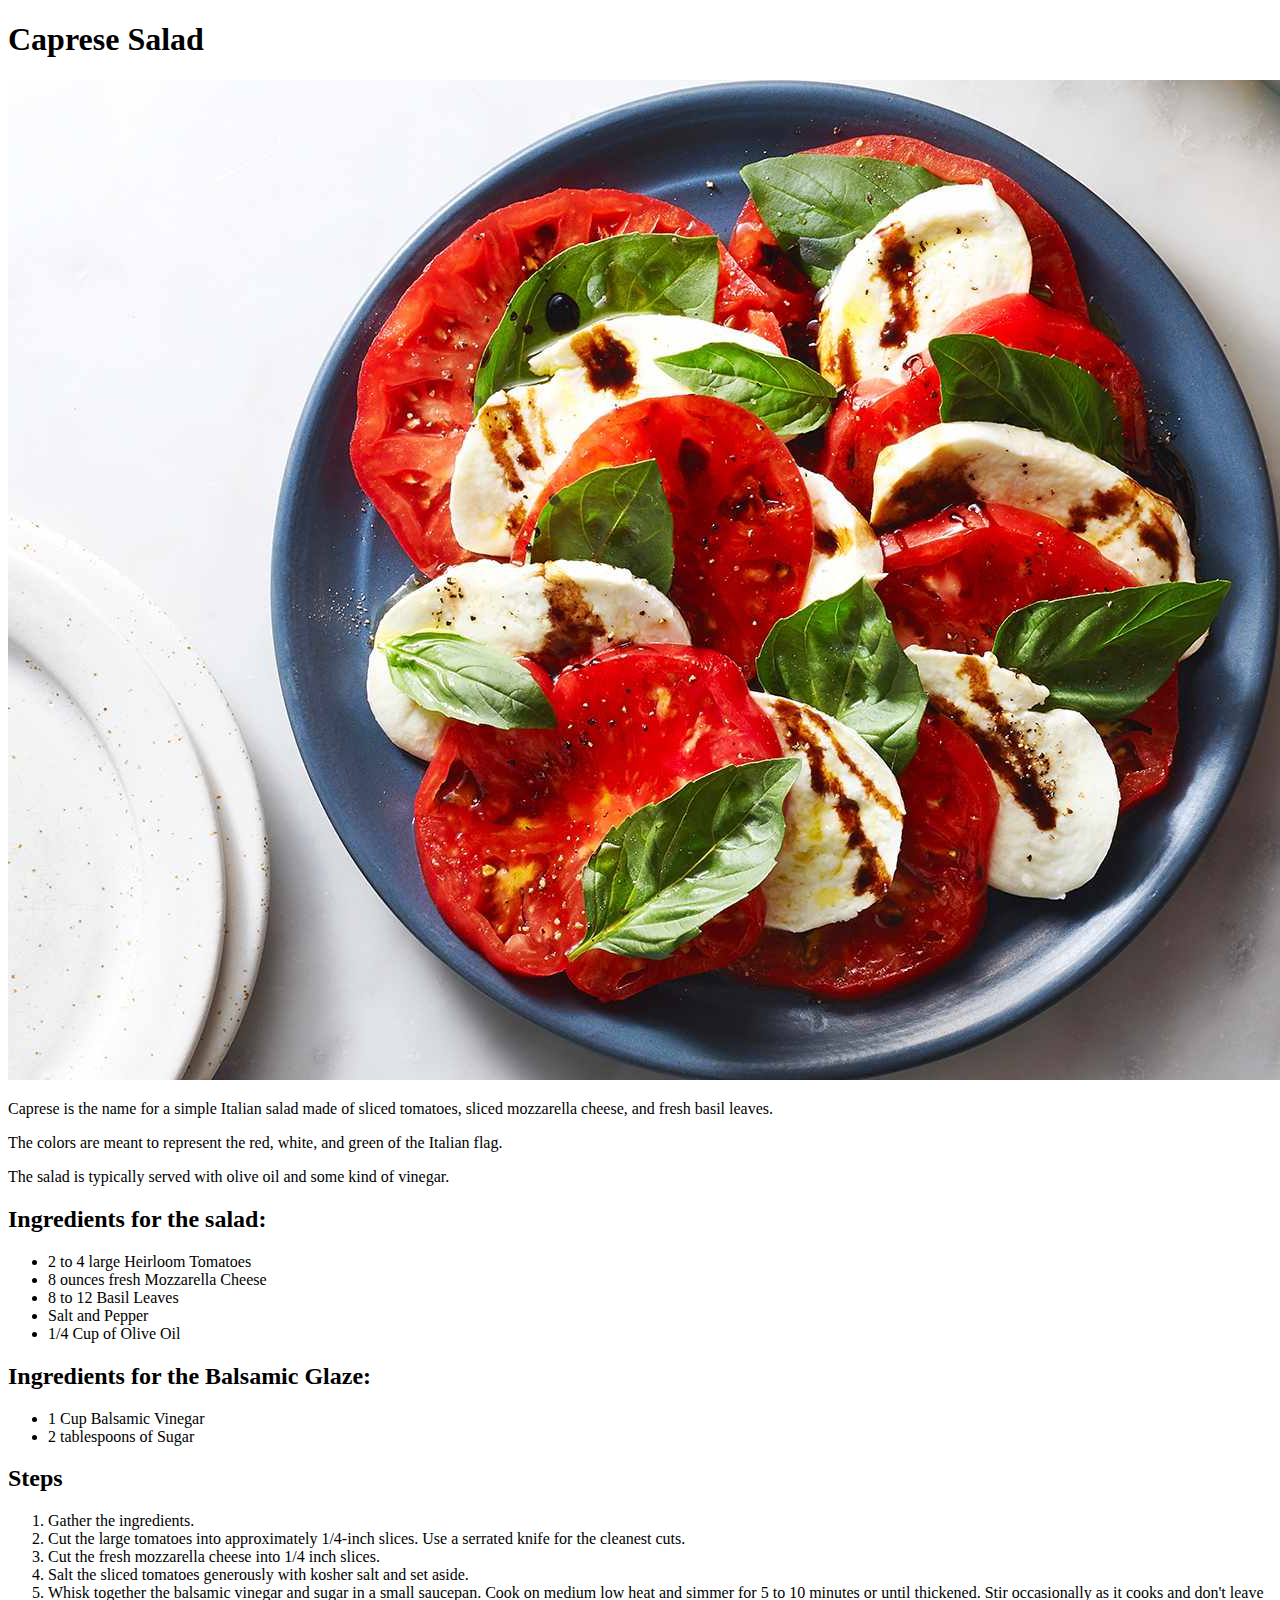
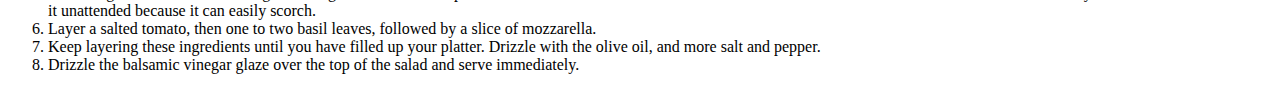
==== recipes/caprese-salad.html @ 261a76fe "Add 3 recipes to the website" ====
<!DOCTYPE html>
<html lang="en">
<head>
    <meta charset="utf-8">
    <title>The Odin Recipes</title>
</head>
<body>
    <h1>
        Caprese Salad
    </h1>
    <img src="../img/caprese-salad.jpg" alt="An image of a caprese salad">
    <p>
        Caprese is the name for a simple Italian salad made of sliced tomatoes, sliced mozzarella cheese, and fresh basil leaves. 
    </p>
    <p>
        The colors are meant to represent the red, white, and green of the Italian flag. 
    </p>
    <p>
        The salad is typically served with olive oil and some kind of vinegar.
    </p>
    <h2>
        Ingredients for the salad:
    </h2>
    <ul>
        <li>2 to 4 large Heirloom Tomatoes</li>
        <li>8 ounces fresh Mozzarella Cheese</li>
        <li>8 to 12 Basil Leaves</li>
        <li>Salt and Pepper</li>
        <li>1/4 Cup of Olive Oil</li>
    </ul>
    <h2>
        Ingredients for the Balsamic Glaze:
    </h2>
    <ul>
        <li>1 Cup Balsamic Vinegar</li>
        <li>2 tablespoons of Sugar</li>
    </ul>
    <h2>
        Steps
    </h2>
    <ol>
        <li>Gather the ingredients.</li>
        <li>Cut the large tomatoes into approximately 1/4-inch slices. Use a serrated knife for the cleanest cuts.</li>
        <li>Cut the fresh mozzarella cheese into 1/4 inch slices.</li>
        <li>Salt the sliced tomatoes generously with kosher salt and set aside.</li>
        <li>Whisk together the balsamic vinegar and sugar in a small saucepan. Cook on medium low heat and simmer for 5 to 10 minutes or until thickened. Stir occasionally as it cooks and don't leave it unattended because it can easily scorch.</li>
        <li>Layer a salted tomato, then one to two basil leaves, followed by a slice of mozzarella.</li>
        <li>Keep layering these ingredients until you have filled up your platter. Drizzle with the olive oil, and more salt and pepper.</li>
        <li>Drizzle the balsamic vinegar glaze over the top of the salad and serve immediately.</li>
    
    
    </ol>

</body>
</html>
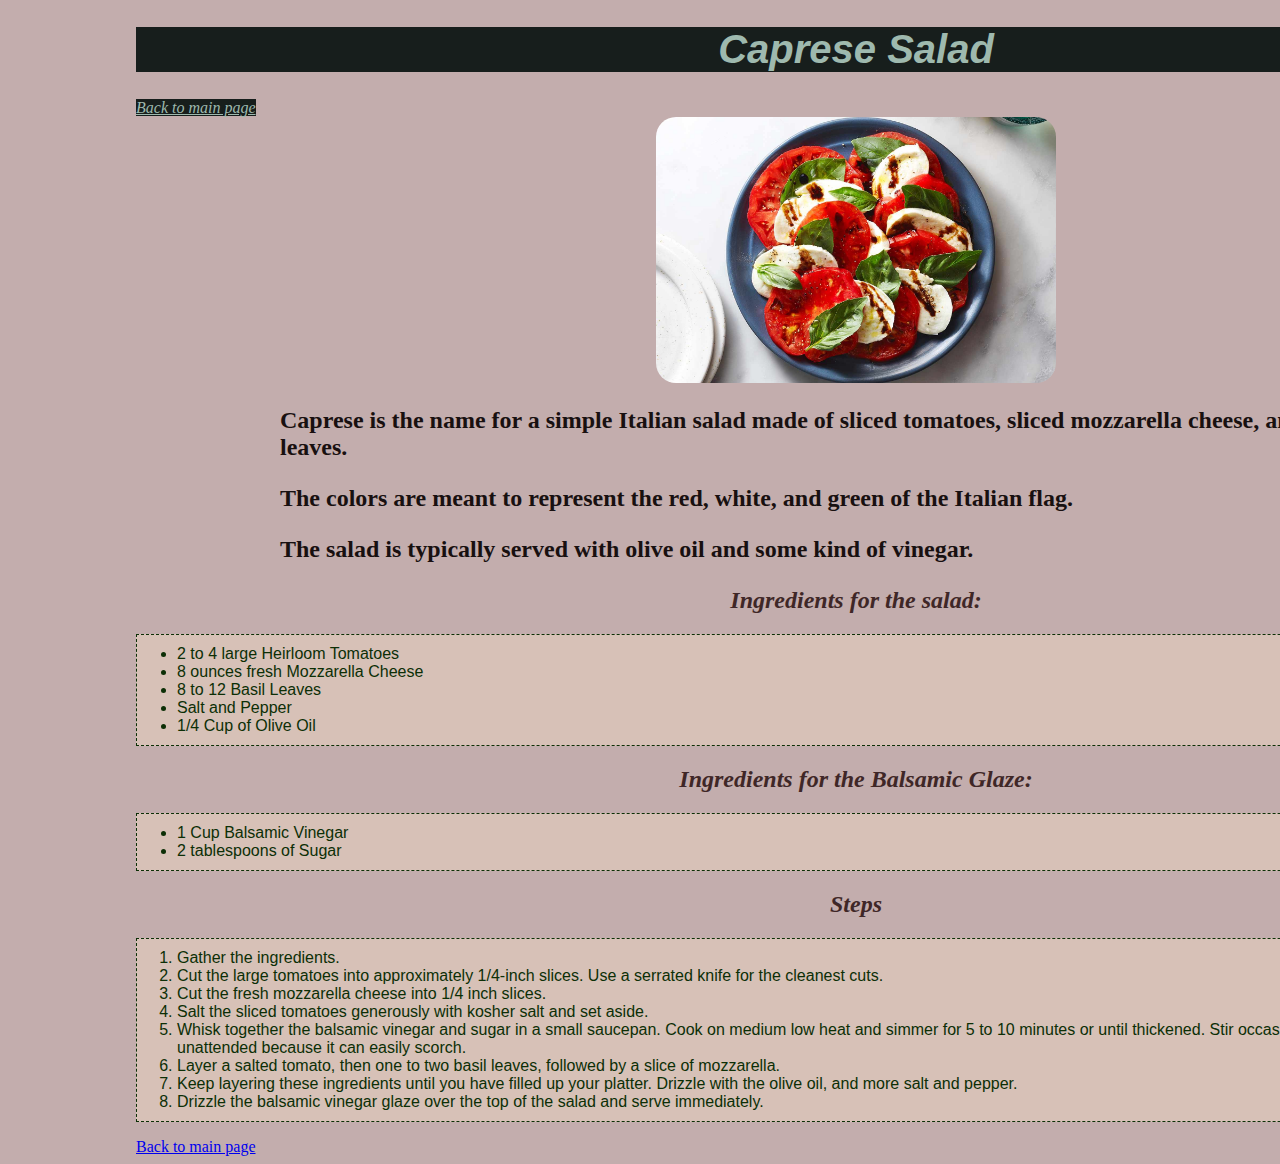
==== commit 985ffe0a: "Add CSS Styles file" ====
--- a/recipes/caprese-salad.html
+++ b/recipes/caprese-salad.html
@@ -2,43 +2,45 @@
 <html lang="en">
 <head>
     <meta charset="utf-8">
-    <title>The Odin Recipes</title>
+    <title>Jana's Favourite Recipes: Caprese Salad</title>
+    <link rel="stylesheet" href="../styles.css">
 </head>
 <body>
-    <h1>
+    <h1 class="title">
         Caprese Salad
     </h1>
-    <img src="../img/caprese-salad.jpg" alt="An image of a caprese salad">
-    <p>
+    <a href="../index.html" class="back">Back to main page</a>
+    <img src="../img/caprese-salad.jpg" alt="An image of a caprese salad" class="img">
+    <p class="description">
         Caprese is the name for a simple Italian salad made of sliced tomatoes, sliced mozzarella cheese, and fresh basil leaves. 
     </p>
-    <p>
+    <p class="description">
         The colors are meant to represent the red, white, and green of the Italian flag. 
     </p>
-    <p>
+    <p class="description">
         The salad is typically served with olive oil and some kind of vinegar.
     </p>
-    <h2>
+    <h2 class= "subtitles">
         Ingredients for the salad:
     </h2>
-    <ul>
+    <ul class="list ingredients">
         <li>2 to 4 large Heirloom Tomatoes</li>
         <li>8 ounces fresh Mozzarella Cheese</li>
         <li>8 to 12 Basil Leaves</li>
         <li>Salt and Pepper</li>
         <li>1/4 Cup of Olive Oil</li>
     </ul>
-    <h2>
+    <h2 class= "subtitles">
         Ingredients for the Balsamic Glaze:
     </h2>
-    <ul>
+    <ul class="list ingredients">
         <li>1 Cup Balsamic Vinegar</li>
         <li>2 tablespoons of Sugar</li>
     </ul>
-    <h2>
+    <h2 class= "subtitles">
         Steps
     </h2>
-    <ol>
+    <ol class="list">
         <li>Gather the ingredients.</li>
         <li>Cut the large tomatoes into approximately 1/4-inch slices. Use a serrated knife for the cleanest cuts.</li>
         <li>Cut the fresh mozzarella cheese into 1/4 inch slices.</li>
@@ -47,9 +49,7 @@
         <li>Layer a salted tomato, then one to two basil leaves, followed by a slice of mozzarella.</li>
         <li>Keep layering these ingredients until you have filled up your platter. Drizzle with the olive oil, and more salt and pepper.</li>
         <li>Drizzle the balsamic vinegar glaze over the top of the salad and serve immediately.</li>
-    
-    
-    </ol>
-
+      </ol>
+      <a href="../index.html">Back to main page</a>
 </body>
 </html>--- a/styles.css
+++ b/styles.css
@@ -0,0 +1,69 @@
+body {
+    background-color: rgb(195, 173, 173);
+    width: 1440px;
+    padding-left: 10%;
+    padding-right: 10%;
+    }
+
+.title 
+{ 
+    color:rgb(158, 185, 174);
+    font-size: 40px;
+    background-color: rgb(23, 30, 28);
+    font-weight: bold;
+    font-family: Arial, Helvetica, sans-serif;
+    text-align: center;
+    font-style: italic;
+}
+.img {
+    height: auto;
+    width: 400px;
+    border-radius: 20px;
+    display: block;
+    margin-left: auto;
+    margin-right: auto;
+}
+
+.description {
+    color: rgb(24, 16, 16);
+    font-size: 24px;
+    font-weight: bold;
+    
+    padding-left: 10%;
+    padding-right: 10%;
+}
+
+.subtitles {
+    color:rgb(63, 39, 39);
+    text-align: center;
+    font-size: 24px;
+    font-weight: 600;
+    border-bottom: 1px;
+    border-color: black;
+    font-style: italic;
+}
+
+.list,
+.ingredients {
+    color:rgb(12, 47, 6);
+    font-size:16px;
+    font-weight: 500;
+}
+.list {
+    font-family: 'Trebuchet MS', 'Lucida Sans Unicode', 'Lucida Grande', 'Lucida Sans', Arial, sans-serif;
+    background-color: rgba(255, 235, 205, 0.334);
+    border-top: 1px;
+    border-bottom: 1px;
+    border-left: 1px;
+    border-right: 1px;
+    border-style: dashed;
+    padding-top: 10px;
+    
+    padding-bottom: 10px;
+    
+}
+.back {
+    background-color: rgb(23, 30, 28);
+    color:rgb(158, 185, 174);
+    font-style: italic;
+}